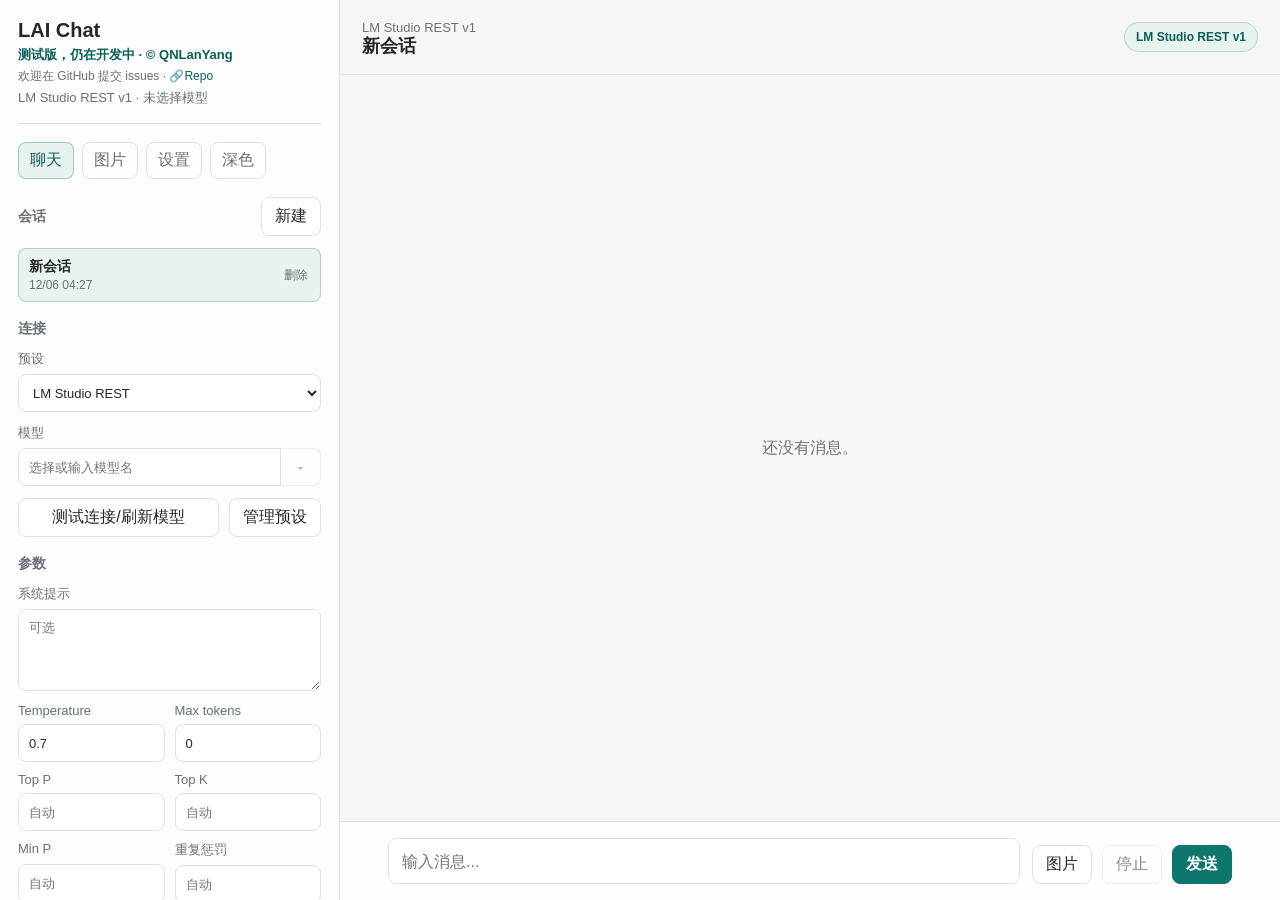
==== index.html @ 60969684 "Rename project and improve reasoning preview Add README and beta project messaging" ====
<!DOCTYPE html>
<html lang="zh-CN">

<head>
    <meta charset="UTF-8">
    <meta name="viewport" content="width=device-width, initial-scale=1.0">
    <meta http-equiv="X-UA-Compatible" content="IE=edge">
    <title>LAI Chat</title>
    <meta name="description" content="LAI Chat，本地优先的静态 AI 聊天客户端">
    <link rel="icon" href="data:,">
    <link rel="stylesheet" href="styles.css">
    <script src="vendor/purify.min.js" defer></script>
    <script src="vendor/marked.min.js" defer></script>
    <script src="markdown.js" defer></script>
    <script src="providers.js" defer></script>
    <script src="theme.js" defer></script>
    <script src="presets.js" defer></script>
    <script src="app.js" defer></script>
</head>

<body>
    <div class="app-shell">
        <aside class="sidebar" aria-label="会话和设置">
            <header class="brand">
                <div>
                    <h1>LAI Chat</h1>
                    <p class="beta-note">测试版，仍在开发中 · © QNLanYang</p>
                    <p class="issue-note">欢迎在 GitHub 提交 issues · <a href="https://github.com/QNLanYang/LAI_Chat" target="_blank" rel="noreferrer">🔗Repo</a></p>
                    <p id="statusText">未连接</p>
                </div>
            </header>

            <nav class="app-nav" aria-label="应用导航">
                <a class="is-active" href="index.html">聊天</a>
                <a href="images.html">图片</a>
                <a href="settings.html">设置</a>
            </nav>

            <section class="side-section">
                <div class="section-head">
                    <h2>会话</h2>
                    <button class="ghost-button" type="button" id="newChatButton">新建</button>
                </div>
                <div class="chat-list" id="chatList"></div>
            </section>

            <section class="side-section settings">
                <h2>连接</h2>
                <label>
                    <span>预设</span>
                    <select id="chatPresetSelect"></select>
                </label>
                <label hidden>
                    <span>服务</span>
                    <select id="providerSelect">
                        <option value="lmstudio">LM Studio REST v1</option>
                        <option value="ollama">Ollama</option>
                        <option value="openai">OpenAI-compatible</option>
                        <option value="anthropic">Anthropic-compatible</option>
                    </select>
                </label>
                <label id="openaiApiField" hidden>
                    <span>OpenAI API</span>
                    <select id="openaiApiSelect">
                        <option value="chat">Chat Completions</option>
                        <option value="responses">Responses</option>
                    </select>
                </label>
                <label hidden>
                    <span>地址</span>
                    <input id="endpointInput" type="text" inputmode="url" spellcheck="false" autocomplete="off">
                </label>
                <div class="request-preview" id="requestPreview" aria-live="polite" hidden></div>
                <label>
                    <span>模型</span>
                    <div class="model-picker" id="modelPicker">
                        <input id="modelInput" spellcheck="false" autocomplete="off" placeholder="选择或输入模型名">
                        <button class="model-menu-button" type="button" id="modelMenuButton" aria-label="展开模型列表" aria-expanded="false">▾</button>
                        <div class="model-menu" id="modelMenu" hidden></div>
                    </div>
                </label>
                <div class="row-actions">
                    <button class="ghost-button" type="button" id="loadModelsButton">测试连接/刷新模型</button>
                    <a class="ghost-button link-button" href="settings.html">管理预设</a>
                </div>
                <div class="connection-feedback" id="connectionFeedback" aria-live="polite"></div>
                <label hidden>
                    <span>API Key（保存在当前预设）</span>
                    <input id="apiKeyInput" type="password" spellcheck="false" autocomplete="new-password" placeholder="本地服务通常留空">
                </label>
            </section>

            <section class="side-section settings">
                <h2>参数</h2>
                <label>
                    <span>系统提示</span>
                    <textarea id="systemPromptInput" rows="4" placeholder="可选"></textarea>
                </label>
                <div class="settings-grid">
                    <label>
                        <span>Temperature</span>
                        <input id="temperatureInput" type="number" min="0" max="2" step="0.1">
                    </label>
                    <label>
                        <span>Max tokens</span>
                        <input id="maxTokensInput" type="number" min="0" step="1" placeholder="0 = 自动">
                    </label>
                    <label id="topPField">
                        <span>Top P</span>
                        <input id="topPInput" type="number" min="0" max="1" step="0.01" placeholder="自动">
                    </label>
                    <label id="topKField">
                        <span>Top K</span>
                        <input id="topKInput" type="number" min="0" step="1" placeholder="自动">
                    </label>
                    <label id="minPField">
                        <span>Min P</span>
                        <input id="minPInput" type="number" min="0" max="1" step="0.01" placeholder="自动">
                    </label>
                    <label id="repeatPenaltyField">
                        <span>重复惩罚</span>
                        <input id="repeatPenaltyInput" type="number" min="0" step="0.01" placeholder="自动">
                    </label>
                    <label id="presencePenaltyField">
                        <span>Presence penalty</span>
                        <input id="presencePenaltyInput" type="number" min="-2" max="2" step="0.1" placeholder="自动">
                    </label>
                    <label id="frequencyPenaltyField">
                        <span>Frequency penalty</span>
                        <input id="frequencyPenaltyInput" type="number" min="-2" max="2" step="0.1" placeholder="自动">
                    </label>
                </div>
                <label>
                    <span>思考模式</span>
                    <select id="reasoningSelect">
                        <option value="auto">自动</option>
                        <option value="off">关闭</option>
                        <optgroup label="开启">
                            <option value="on">开启</option>
                            <option value="minimal">极低</option>
                            <option value="low">低</option>
                            <option value="medium">中</option>
                            <option value="high">高</option>
                            <option value="xhigh">极高</option>
                        </optgroup>
                    </select>
                </label>
                <label class="check-row">
                    <input id="streamCheckbox" type="checkbox">
                    <span>流式输出</span>
                </label>
            </section>

            <footer class="sidebar-footer">
                <button class="ghost-button" type="button" id="exportButton">导出</button>
                <button class="ghost-button danger" type="button" id="clearButton">清空</button>
            </footer>
        </aside>

        <main class="chat-panel" aria-label="聊天">
            <header class="chat-header">
                <div>
                    <p class="eyebrow" id="providerLabel">LM Studio</p>
                    <h2 id="chatTitle">新会话</h2>
                </div>
                <div class="status-pill" id="connectionPill">Local first</div>
            </header>

            <section class="messages" id="messages" aria-live="polite"></section>

            <form class="composer" id="composer">
                <div class="attachment-strip" id="attachmentStrip" hidden></div>
                <textarea id="promptInput" rows="1" placeholder="输入消息..."></textarea>
                <div class="composer-actions">
                    <input id="imageInput" type="file" accept="image/*" multiple hidden>
                    <button class="ghost-button icon-button" type="button" id="attachButton" aria-label="添加图片" title="添加图片">图片</button>
                    <button class="ghost-button" type="button" id="stopButton" disabled>停止</button>
                    <button class="send-button" type="submit" id="sendButton">发送</button>
                </div>
            </form>
        </main>
    </div>
</body>

</html>
---- styles.css ----
:root {
    --bg: #f7f8f5;
    --panel: #ffffff;
    --panel-soft: #f1f5f1;
    --panel-active: #e8f3ef;
    --panel-ok: #edf7f3;
    --panel-warn: #fff7e8;
    --panel-danger: #fff5f2;
    --panel-error: #fff4f1;
    --panel-code: #f8faf8;
    --sidebar-bg: rgba(255, 255, 255, 0.78);
    --header-bg: rgba(247, 248, 245, 0.92);
    --composer-bg: rgba(255, 255, 255, 0.88);
    --page-header-bg: rgba(255, 255, 255, 0.82);
    --ink: #22272a;
    --muted: #687176;
    --line: #dce3df;
    --accent: #0f766e;
    --accent-strong: #0b5f59;
    --warn: #a15608;
    --danger: #b42318;
    --shadow: 0 18px 42px rgba(38, 49, 55, 0.12);
}

:root[data-theme="dark"] {
    --bg: #101312;
    --panel: #171d1b;
    --panel-soft: #202826;
    --panel-active: #14332f;
    --panel-ok: #14332f;
    --panel-warn: #2d2416;
    --panel-danger: #321b19;
    --panel-error: #351d1b;
    --panel-code: #111715;
    --sidebar-bg: rgba(23, 29, 27, 0.88);
    --header-bg: rgba(16, 19, 18, 0.92);
    --composer-bg: rgba(23, 29, 27, 0.9);
    --page-header-bg: rgba(23, 29, 27, 0.86);
    --ink: #e7ece9;
    --muted: #9ca9a5;
    --line: #2b3633;
    --accent: #2fb9a9;
    --accent-strong: #62d2c6;
    --warn: #e0a34e;
    --danger: #f16d5f;
    --shadow: 0 18px 42px rgba(0, 0, 0, 0.36);
}

* {
    box-sizing: border-box;
}

[hidden] {
    display: none !important;
}

html,
body {
    min-height: 100%;
}

::selection {
    background: rgba(47, 185, 169, 0.24);
}

body {
    margin: 0;
    background: var(--bg);
    color: var(--ink);
    font-family: -apple-system, BlinkMacSystemFont, "Segoe UI", "Microsoft YaHei", sans-serif;
    letter-spacing: 0;
}

button,
input,
select,
textarea {
    font: inherit;
}

button {
    cursor: pointer;
}

.app-shell {
    display: grid;
    grid-template-columns: minmax(280px, 340px) minmax(0, 1fr);
    min-height: 100dvh;
}

.sidebar {
    display: flex;
    flex-direction: column;
    gap: 18px;
    height: 100dvh;
    overflow: auto;
    border-right: 1px solid var(--line);
    background: var(--sidebar-bg);
    padding: 18px;
}

.brand {
    display: flex;
    align-items: center;
    padding-bottom: 16px;
    border-bottom: 1px solid var(--line);
}

.brand h1,
.chat-header h2,
.side-section h2 {
    margin: 0;
}

.brand h1 {
    font-size: 20px;
    line-height: 1.2;
}

.brand p,
.eyebrow {
    margin: 4px 0 0;
    color: var(--muted);
    font-size: 13px;
}

.brand .beta-note,
.page-header .beta-note {
    color: var(--accent-strong);
    font-weight: 650;
}

.brand .issue-note,
.page-header .issue-note {
    font-size: 12px;
}

.brand .issue-note a,
.page-header .issue-note a {
    color: var(--accent-strong);
    text-decoration: none;
}

.brand .issue-note a:hover,
.page-header .issue-note a:hover {
    text-decoration: underline;
}

.app-nav {
    display: flex;
    flex-wrap: wrap;
    gap: 8px;
}

.app-nav a {
    min-height: 34px;
    border: 1px solid var(--line);
    border-radius: 8px;
    color: var(--muted);
    padding: 7px 11px;
    text-decoration: none;
}

.app-nav a:hover,
.app-nav a.is-active {
    border-color: rgba(15, 118, 110, 0.34);
    background: var(--panel-active);
    color: var(--accent-strong);
}

.theme-toggle {
    min-height: 34px;
    border: 1px solid var(--line);
    border-radius: 8px;
    background: var(--panel);
    color: var(--muted);
    padding: 7px 11px;
}

.theme-toggle:hover {
    border-color: rgba(15, 118, 110, 0.34);
    color: var(--accent-strong);
}

.side-section {
    display: grid;
    gap: 12px;
}

.section-head,
.row-actions,
.sidebar-footer,
.composer-actions {
    display: flex;
    align-items: center;
    gap: 10px;
}

.section-head {
    justify-content: space-between;
}

.side-section h2 {
    font-size: 14px;
    color: var(--muted);
    font-weight: 700;
}

.chat-list {
    display: grid;
    gap: 8px;
}

.chat-row {
    display: grid;
    grid-template-columns: minmax(0, 1fr) auto;
    align-items: stretch;
    gap: 8px;
    border: 1px solid transparent;
    border-radius: 8px;
}

.chat-row.is-active {
    border-color: rgba(15, 118, 110, 0.28);
    background: var(--panel-active);
}

.chat-item {
    width: 100%;
    min-height: 44px;
    border: 0;
    border-radius: 8px;
    background: transparent;
    color: var(--ink);
    padding: 9px 10px;
    text-align: left;
}

.chat-item strong,
.chat-item span {
    display: block;
    overflow: hidden;
    text-overflow: ellipsis;
    white-space: nowrap;
}

.chat-item strong {
    font-size: 14px;
}

.chat-item span {
    margin-top: 2px;
    color: var(--muted);
    font-size: 12px;
}

.chat-delete {
    align-self: center;
    min-width: 48px;
    min-height: 34px;
    border: 1px solid transparent;
    border-radius: 8px;
    background: transparent;
    color: var(--muted);
    font-size: 12px;
}

.chat-delete:hover {
    border-color: rgba(180, 35, 24, 0.24);
    background: var(--panel-danger);
    color: var(--danger);
}

.chat-delete:disabled {
    cursor: not-allowed;
    opacity: 0.45;
}

.settings label {
    display: grid;
    gap: 6px;
    color: var(--muted);
    font-size: 13px;
}

.settings input,
.settings select,
.settings textarea,
.composer textarea {
    width: 100%;
    border: 1px solid var(--line);
    border-radius: 8px;
    background: var(--panel);
    color: var(--ink);
    outline: none;
}

.settings input,
.settings select {
    min-height: 38px;
    padding: 7px 10px;
}

.model-picker {
    position: relative;
    display: grid;
    grid-template-columns: minmax(0, 1fr) 40px;
}

.model-picker input {
    border-bottom-right-radius: 0;
    border-top-right-radius: 0;
}

.model-menu-button {
    min-height: 38px;
    border: 1px solid var(--line);
    border-left: 0;
    border-radius: 0 8px 8px 0;
    background: var(--panel);
    color: var(--muted);
}

.model-menu-button:hover {
    color: var(--accent-strong);
}

.model-menu-button:disabled {
    cursor: not-allowed;
    opacity: 0.5;
}

.model-menu {
    position: absolute;
    z-index: 10;
    top: calc(100% + 6px);
    right: 0;
    left: 0;
    display: grid;
    gap: 4px;
    max-height: 220px;
    overflow: auto;
    border: 1px solid var(--line);
    border-radius: 8px;
    background: var(--panel);
    box-shadow: var(--shadow);
    padding: 6px;
}

.model-menu[hidden] {
    display: none;
}

.model-option {
    width: 100%;
    min-height: 34px;
    border: 0;
    border-radius: 6px;
    background: transparent;
    color: var(--ink);
    overflow-wrap: anywhere;
    padding: 7px 9px;
    text-align: left;
}

.model-option:hover,
.model-option:focus {
    background: var(--panel-soft);
    outline: none;
}

.model-option.is-selected {
    background: var(--panel-active);
    color: var(--accent-strong);
    font-weight: 700;
}

.settings textarea {
    resize: vertical;
    min-height: 82px;
    padding: 9px 10px;
}

.settings input:focus,
.settings select:focus,
.settings textarea:focus,
.composer textarea:focus {
    border-color: rgba(15, 118, 110, 0.56);
    box-shadow: 0 0 0 3px rgba(15, 118, 110, 0.12);
}

.check-row {
    display: flex !important;
    grid-template-columns: none !important;
    align-items: center;
    gap: 9px !important;
}

.check-row input {
    width: 16px;
    min-height: 16px;
}

.request-preview,
.connection-feedback {
    border: 1px solid var(--line);
    border-radius: 8px;
    background: var(--panel-soft);
    color: var(--muted);
    font-size: 12px;
    line-height: 1.55;
    overflow-wrap: anywhere;
    padding: 8px 10px;
}

.request-preview {
    white-space: pre-line;
}

.connection-feedback:empty {
    display: none;
}

.connection-feedback.is-ok {
    border-color: rgba(15, 118, 110, 0.22);
    background: var(--panel-ok);
    color: var(--accent-strong);
}

.connection-feedback.is-warn {
    border-color: rgba(161, 86, 8, 0.24);
    background: var(--panel-warn);
    color: var(--warn);
}

.connection-feedback.is-error {
    border-color: rgba(180, 35, 24, 0.22);
    background: var(--panel-error);
    color: var(--danger);
}

.preview-line {
    display: block;
}

.settings-grid {
    display: grid;
    grid-template-columns: minmax(0, 1fr) minmax(0, 1fr);
    gap: 10px;
}

.row-actions,
.sidebar-footer {
    justify-content: stretch;
}

.row-actions button,
.sidebar-footer button {
    flex: 1;
}

.ghost-button,
.send-button {
    display: inline-flex;
    align-items: center;
    justify-content: center;
    min-height: 38px;
    border-radius: 8px;
    padding: 8px 13px;
    border: 1px solid var(--line);
    background: var(--panel);
    color: var(--ink);
    text-decoration: none;
}

.ghost-button:hover {
    border-color: rgba(15, 118, 110, 0.42);
    color: var(--accent-strong);
}

.ghost-button:disabled,
.send-button:disabled {
    cursor: not-allowed;
    opacity: 0.55;
}

.ghost-button.danger {
    color: var(--danger);
}

.send-button {
    border-color: var(--accent);
    background: var(--accent);
    color: #fff;
    font-weight: 700;
}

.send-button:hover {
    background: var(--accent-strong);
}

.chat-panel {
    display: grid;
    grid-template-rows: auto minmax(0, 1fr) auto;
    min-width: 0;
    height: 100dvh;
}

.image-shell {
    display: grid;
    grid-template-columns: minmax(280px, 340px) minmax(0, 1fr);
    min-height: 100dvh;
}

.image-panel {
    display: grid;
    grid-template-rows: auto minmax(0, 1fr);
    min-width: 0;
    height: 100dvh;
}

.chat-header {
    display: flex;
    align-items: center;
    justify-content: space-between;
    gap: 18px;
    min-height: 74px;
    border-bottom: 1px solid var(--line);
    padding: 16px 22px;
    background: var(--header-bg);
}

.chat-header h2 {
    font-size: 18px;
    line-height: 1.25;
}

.status-pill {
    flex: 0 0 auto;
    border: 1px solid rgba(15, 118, 110, 0.24);
    border-radius: 999px;
    background: var(--panel-active);
    color: var(--accent-strong);
    padding: 7px 11px;
    font-size: 12px;
    font-weight: 700;
}

.status-pill.is-warn {
    border-color: rgba(161, 86, 8, 0.28);
    background: var(--panel-warn);
    color: var(--warn);
}

.status-pill.is-error {
    border-color: rgba(180, 35, 24, 0.25);
    background: var(--panel-error);
    color: var(--danger);
}

.messages {
    overflow: auto;
    padding: 24px clamp(16px, 4vw, 48px);
}

.empty-state {
    display: grid;
    place-items: center;
    min-height: 100%;
    color: var(--muted);
    text-align: center;
}

.empty-state p {
    max-width: 360px;
    margin: 0;
    line-height: 1.7;
}

.message {
    display: grid;
    grid-template-columns: minmax(62px, 84px) minmax(0, 780px);
    gap: 14px;
    margin: 0 0 18px;
}

.message-role {
    color: var(--muted);
    font-size: 12px;
    font-weight: 700;
    padding-top: 12px;
    text-align: right;
}

.message-body {
    border: 1px solid var(--line);
    border-radius: 8px;
    background: var(--panel);
    box-shadow: 0 8px 20px rgba(38, 49, 55, 0.05);
    padding: 13px 15px;
    white-space: pre-wrap;
    overflow-wrap: anywhere;
    line-height: 1.65;
}

.markdown-body {
    white-space: normal;
}

.markdown-body > :first-child,
.reasoning-block .markdown-body > :first-child {
    margin-top: 0;
}

.markdown-body > :last-child,
.reasoning-block .markdown-body > :last-child {
    margin-bottom: 0;
}

.markdown-body p,
.markdown-body ul,
.markdown-body ol,
.markdown-body pre,
.markdown-body blockquote {
    margin: 0 0 12px;
}

.markdown-body ul,
.markdown-body ol {
    padding-left: 22px;
}

.markdown-body code {
    border-radius: 5px;
    background: var(--panel-soft);
    padding: 1px 5px;
    font-family: "Cascadia Code", Consolas, monospace;
    font-size: 0.92em;
}

.markdown-body pre {
    overflow: auto;
    border: 1px solid var(--line);
    border-radius: 8px;
    background: var(--panel-code);
    padding: 11px 12px;
}

.markdown-body pre code {
    display: block;
    background: transparent;
    padding: 0;
}

.markdown-body table {
    width: 100%;
    margin: 0 0 12px;
    border-collapse: collapse;
    font-size: 0.96em;
}

.markdown-body th,
.markdown-body td {
    border: 1px solid var(--line);
    padding: 7px 9px;
    text-align: left;
    vertical-align: top;
}

.markdown-body th {
    background: var(--panel-soft);
    color: var(--ink);
    font-weight: 700;
}

.markdown-body blockquote {
    border-left: 3px solid rgba(15, 118, 110, 0.34);
    color: var(--muted);
    padding-left: 12px;
}

.reasoning-block {
    margin: 0 0 12px;
    border: 1px solid rgba(161, 86, 8, 0.18);
    border-radius: 8px;
    background: var(--panel-warn);
    color: var(--ink);
    padding: 8px 10px;
}

.reasoning-block summary {
    cursor: pointer;
    color: var(--warn);
    font-weight: 700;
}

.reasoning-block .markdown-body {
    margin-top: 8px;
    color: var(--muted);
}

.reasoning-block.is-live-preview:not(.is-user-open) .markdown-body {
    max-height: 4.8em;
    overflow-y: auto;
    overscroll-behavior: contain;
}

.reasoning-block.is-live-preview:not(.is-user-open) summary::after {
    content: " · 实时预览";
    color: var(--muted);
    font-weight: 500;
}

.message.user .message-body {
    border-color: rgba(15, 118, 110, 0.24);
    background: var(--panel-active);
}

.message.error .message-body {
    border-color: rgba(180, 35, 24, 0.24);
    background: var(--panel-danger);
    color: var(--danger);
}

.composer {
    display: grid;
    grid-template-columns: minmax(0, 1fr) auto;
    gap: 12px;
    align-items: end;
    border-top: 1px solid var(--line);
    background: var(--composer-bg);
    padding: 16px clamp(16px, 4vw, 48px);
}

.attachment-strip {
    grid-column: 1 / -1;
    display: flex;
    flex-wrap: wrap;
    gap: 8px;
}

.attachment-strip[hidden] {
    display: none;
}

.attachment-chip {
    display: inline-grid;
    grid-template-columns: 44px minmax(0, 1fr) auto;
    align-items: center;
    gap: 8px;
    max-width: min(100%, 320px);
    border: 1px solid var(--line);
    border-radius: 8px;
    background: var(--panel);
    padding: 6px;
}

.attachment-chip img {
    width: 44px;
    height: 44px;
    border-radius: 6px;
    object-fit: cover;
}

.attachment-chip span {
    overflow: hidden;
    color: var(--muted);
    font-size: 12px;
    text-overflow: ellipsis;
    white-space: nowrap;
}

.remove-attachment {
    min-width: 30px;
    min-height: 30px;
    padding: 4px 8px;
}

.composer textarea {
    resize: none;
    min-height: 44px;
    max-height: 180px;
    padding: 11px 13px;
    line-height: 1.5;
}

.message-images {
    display: flex;
    flex-wrap: wrap;
    gap: 8px;
    margin-top: 10px;
}

.message-images img {
    width: min(180px, 100%);
    max-height: 180px;
    border: 1px solid var(--line);
    border-radius: 8px;
    object-fit: cover;
}

.message-actions {
    display: flex;
    flex-wrap: wrap;
    gap: 6px;
    margin-top: 10px;
}

.message-action {
    min-height: 28px;
    border: 1px solid var(--line);
    border-radius: 7px;
    background: var(--panel-soft);
    color: var(--muted);
    font-size: 12px;
    padding: 4px 8px;
}

.message-action:hover {
    border-color: rgba(15, 118, 110, 0.32);
    color: var(--accent-strong);
}

.message-action.danger:hover {
    border-color: rgba(180, 35, 24, 0.38);
    color: var(--danger);
}

.message-action:disabled {
    cursor: not-allowed;
    opacity: 0.5;
}

.message-editor {
    display: grid;
    gap: 10px;
}

.message-editor textarea {
    width: 100%;
    min-height: 100px;
    resize: vertical;
    border: 1px solid var(--line);
    border-radius: 8px;
    background: var(--panel);
    color: var(--ink);
    line-height: 1.6;
    outline: none;
    padding: 10px 11px;
}

.settings-shell {
    min-height: 100dvh;
}

.page-header {
    display: flex;
    align-items: center;
    justify-content: space-between;
    gap: 18px;
    border-bottom: 1px solid var(--line);
    background: var(--page-header-bg);
    padding: 18px clamp(18px, 4vw, 44px);
}

.page-header h1 {
    margin: 0;
    font-size: 22px;
    line-height: 1.2;
}

.settings-page {
    display: grid;
    grid-template-columns: minmax(240px, 340px) minmax(0, 560px);
    gap: 18px;
    padding: 22px clamp(18px, 4vw, 44px);
}

.preset-panel {
    display: grid;
    align-content: start;
    gap: 12px;
    min-width: 0;
}

.segmented-control {
    display: inline-flex;
    overflow: hidden;
    border: 1px solid var(--line);
    border-radius: 8px;
}

.segmented-control button {
    min-height: 34px;
    border: 0;
    background: var(--panel);
    color: var(--muted);
    padding: 7px 11px;
}

.segmented-control button.is-active {
    background: var(--panel-active);
    color: var(--accent-strong);
    font-weight: 700;
}

.preset-list {
    display: grid;
    gap: 8px;
}

.preset-item {
    min-height: 40px;
    border: 1px solid var(--line);
    border-radius: 8px;
    background: var(--panel);
    color: var(--ink);
    overflow-wrap: anywhere;
    padding: 9px 10px;
    text-align: left;
}

.preset-item.is-active {
    border-color: rgba(15, 118, 110, 0.34);
    background: var(--panel-active);
    color: var(--accent-strong);
    font-weight: 700;
}

.image-workbench {
    display: grid;
    grid-template-columns: minmax(280px, 420px) minmax(0, 1fr);
    gap: 18px;
    overflow: auto;
    padding: 20px clamp(16px, 4vw, 44px);
}

.image-composer {
    display: grid;
    align-content: start;
    gap: 12px;
    min-width: 0;
}

.image-composer label {
    display: grid;
    gap: 6px;
    color: var(--muted);
    font-size: 13px;
}

.image-composer textarea {
    width: 100%;
    min-height: 150px;
    resize: vertical;
    border: 1px solid var(--line);
    border-radius: 8px;
    background: var(--panel);
    color: var(--ink);
    line-height: 1.55;
    outline: none;
    padding: 11px 13px;
}

.image-results {
    display: grid;
    align-content: start;
    gap: 16px;
    min-width: 0;
}

.image-job {
    display: grid;
    gap: 10px;
    border: 1px solid var(--line);
    border-radius: 8px;
    background: var(--panel);
    padding: 12px;
}

.image-job p {
    margin: 0;
    color: var(--ink);
    line-height: 1.6;
    overflow-wrap: anywhere;
}

.image-job-meta {
    color: var(--muted);
    font-size: 12px;
}

.image-grid {
    display: grid;
    grid-template-columns: repeat(auto-fill, minmax(180px, 1fr));
    gap: 10px;
}

.image-grid a {
    display: block;
    min-width: 0;
}

.image-grid img {
    display: block;
    width: 100%;
    aspect-ratio: 1;
    border: 1px solid var(--line);
    border-radius: 8px;
    object-fit: cover;
}

@media (max-width: 860px) {
    .app-shell {
        grid-template-columns: 1fr;
    }

    .image-shell,
    .settings-page,
    .image-workbench {
        grid-template-columns: 1fr;
    }

    .sidebar {
        height: auto;
        max-height: none;
        border-right: 0;
        border-bottom: 1px solid var(--line);
    }

    .chat-panel {
        height: auto;
        min-height: 70dvh;
    }

    .image-panel {
        height: auto;
        min-height: 70dvh;
    }

    .message {
        grid-template-columns: 1fr;
        gap: 6px;
    }

    .message-role {
        padding-top: 0;
        text-align: left;
    }

    .composer {
        grid-template-columns: 1fr;
    }

    .composer-actions {
        justify-content: flex-end;
    }
}

@media (max-width: 520px) {
    .sidebar,
    .chat-header,
    .messages,
    .composer {
        padding-left: 14px;
        padding-right: 14px;
    }

    .chat-header {
        align-items: flex-start;
        flex-direction: column;
    }

    .page-header {
        align-items: flex-start;
        flex-direction: column;
    }

    .settings-grid {
        grid-template-columns: 1fr;
    }

    .composer-actions {
        display: grid;
        grid-template-columns: 1fr 1fr;
    }
}
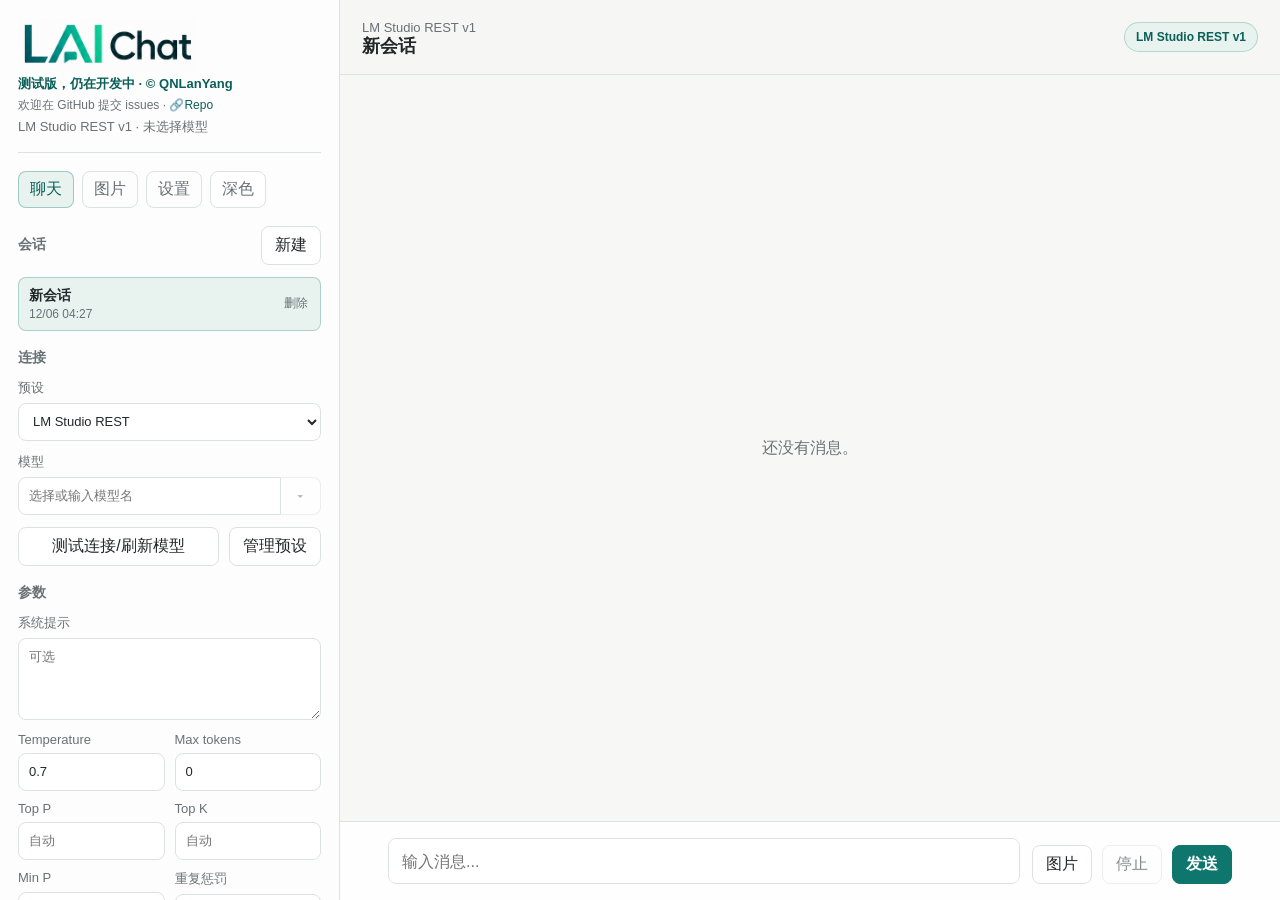
==== commit d0f382cc: "Prepare LAI Chat alpha release notes - align README with the current chat, provider, image, branding" ====
--- a/index.html
+++ b/index.html
@@ -7,7 +7,9 @@
     <meta http-equiv="X-UA-Compatible" content="IE=edge">
     <title>LAI Chat</title>
     <meta name="description" content="LAI Chat，本地优先的静态 AI 聊天客户端">
-    <link rel="icon" href="data:,">
+    <link rel="icon" href="assets/favicon.ico" sizes="any">
+    <link rel="icon" type="image/png" href="assets/favicon-32.png" sizes="32x32">
+    <link rel="apple-touch-icon" href="assets/apple-touch-icon.png">
     <link rel="stylesheet" href="styles.css">
     <script src="vendor/purify.min.js" defer></script>
     <script src="vendor/marked.min.js" defer></script>
@@ -23,11 +25,16 @@
         <aside class="sidebar" aria-label="会话和设置">
             <header class="brand">
                 <div>
-                    <h1>LAI Chat</h1>
+                    <h1 class="brand-title">
+                        <img class="brand-logo is-light" src="assets/lai-chat-wordmark-light.png" alt="LAI Chat">
+                        <img class="brand-logo is-dark" src="assets/lai-chat-wordmark-dark.png" alt="">
+                        <span>LAI Chat</span>
+                    </h1>
                     <p class="beta-note">测试版，仍在开发中 · © QNLanYang</p>
                     <p class="issue-note">欢迎在 GitHub 提交 issues · <a href="https://github.com/QNLanYang/LAI_Chat" target="_blank" rel="noreferrer">🔗Repo</a></p>
                     <p id="statusText">未连接</p>
                 </div>
+                <button class="ghost-button sidebar-close" type="button" id="sidebarCloseButton" aria-label="关闭菜单">关闭</button>
             </header>
 
             <nav class="app-nav" aria-label="应用导航">
@@ -56,6 +63,7 @@
                         <option value="lmstudio">LM Studio REST v1</option>
                         <option value="ollama">Ollama</option>
                         <option value="openai">OpenAI-compatible</option>
+                        <option value="gemini">Gemini OpenAI-compatible</option>
                         <option value="anthropic">Anthropic-compatible</option>
                     </select>
                 </label>
@@ -149,6 +157,10 @@
                     <input id="streamCheckbox" type="checkbox">
                     <span>流式输出</span>
                 </label>
+                <label class="check-row" id="responseImageGenerationField" hidden>
+                    <input id="responseImageGenerationCheckbox" type="checkbox">
+                    <span>允许 Responses 调用图片生成</span>
+                </label>
             </section>
 
             <footer class="sidebar-footer">
@@ -156,6 +168,7 @@
                 <button class="ghost-button danger" type="button" id="clearButton">清空</button>
             </footer>
         </aside>
+        <button class="sidebar-scrim" type="button" id="sidebarScrim" aria-label="关闭菜单" hidden></button>
 
         <main class="chat-panel" aria-label="聊天">
             <header class="chat-header">
@@ -163,7 +176,10 @@
                     <p class="eyebrow" id="providerLabel">LM Studio</p>
                     <h2 id="chatTitle">新会话</h2>
                 </div>
-                <div class="status-pill" id="connectionPill">Local first</div>
+                <div class="chat-header-actions">
+                    <button class="ghost-button mobile-menu-button" type="button" id="sidebarOpenButton" aria-label="打开菜单">菜单</button>
+                    <div class="status-pill" id="connectionPill">Local first</div>
+                </div>
             </header>
 
             <section class="messages" id="messages" aria-live="polite"></section>
--- a/styles.css
+++ b/styles.css
@@ -19,6 +19,9 @@
     --accent-strong: #0b5f59;
     --warn: #a15608;
     --danger: #b42318;
+    --scrollbar-track: rgba(220, 227, 223, 0.34);
+    --scrollbar-thumb: rgba(104, 113, 118, 0.34);
+    --scrollbar-thumb-hover: rgba(15, 118, 110, 0.56);
     --shadow: 0 18px 42px rgba(38, 49, 55, 0.12);
 }
 
@@ -43,6 +46,9 @@
     --accent-strong: #62d2c6;
     --warn: #e0a34e;
     --danger: #f16d5f;
+    --scrollbar-track: rgba(43, 54, 51, 0.38);
+    --scrollbar-thumb: rgba(156, 169, 165, 0.34);
+    --scrollbar-thumb-hover: rgba(98, 210, 198, 0.58);
     --shadow: 0 18px 42px rgba(0, 0, 0, 0.36);
 }
 
@@ -57,6 +63,39 @@
 html,
 body {
     min-height: 100%;
+    scrollbar-color: var(--scrollbar-thumb) var(--scrollbar-track);
+    scrollbar-width: thin;
+}
+
+* {
+    scrollbar-color: var(--scrollbar-thumb) transparent;
+    scrollbar-width: thin;
+}
+
+::-webkit-scrollbar {
+    width: 11px;
+    height: 11px;
+}
+
+::-webkit-scrollbar-track {
+    background: var(--scrollbar-track);
+}
+
+::-webkit-scrollbar-thumb {
+    min-height: 42px;
+    border: 3px solid transparent;
+    border-radius: 999px;
+    background: var(--scrollbar-thumb);
+    background-clip: padding-box;
+}
+
+::-webkit-scrollbar-thumb:hover {
+    background: var(--scrollbar-thumb-hover);
+    background-clip: padding-box;
+}
+
+::-webkit-scrollbar-corner {
+    background: transparent;
 }
 
 ::selection {
@@ -69,6 +108,10 @@
     color: var(--ink);
     font-family: -apple-system, BlinkMacSystemFont, "Segoe UI", "Microsoft YaHei", sans-serif;
     letter-spacing: 0;
+}
+
+body.is-sidebar-open {
+    overflow: hidden;
 }
 
 button,
@@ -102,6 +145,8 @@
 .brand {
     display: flex;
     align-items: center;
+    justify-content: space-between;
+    gap: 12px;
     padding-bottom: 16px;
     border-bottom: 1px solid var(--line);
 }
@@ -115,6 +160,36 @@
 .brand h1 {
     font-size: 20px;
     line-height: 1.2;
+}
+
+.brand-title img {
+    display: block;
+}
+
+.brand-title img {
+    width: min(180px, 100%);
+    height: auto;
+}
+
+.brand-logo.is-dark {
+    display: none;
+}
+
+:root[data-theme="dark"] .brand-logo.is-light {
+    display: none;
+}
+
+:root[data-theme="dark"] .brand-logo.is-dark {
+    display: block;
+}
+
+.brand-title span {
+    position: absolute;
+    width: 1px;
+    height: 1px;
+    overflow: hidden;
+    clip: rect(0 0 0 0);
+    white-space: nowrap;
 }
 
 .brand p,
@@ -499,6 +574,12 @@
     background: var(--accent-strong);
 }
 
+.sidebar-close,
+.mobile-menu-button,
+.sidebar-scrim {
+    display: none;
+}
+
 .chat-panel {
     display: grid;
     grid-template-rows: auto minmax(0, 1fr) auto;
@@ -530,6 +611,12 @@
     background: var(--header-bg);
 }
 
+.chat-header-actions {
+    display: flex;
+    align-items: center;
+    gap: 10px;
+}
+
 .chat-header h2 {
     font-size: 18px;
     line-height: 1.25;
@@ -699,10 +786,23 @@
     color: var(--muted);
 }
 
+.reasoning-preview {
+    display: none;
+    max-height: 4.8em;
+    overflow: hidden;
+    margin: 8px 0 0;
+    white-space: pre-wrap;
+    color: var(--muted);
+    font: inherit;
+    line-height: 1.55;
+}
+
+.reasoning-block.is-live-preview:not(.is-user-open) .reasoning-preview {
+    display: block;
+}
+
 .reasoning-block.is-live-preview:not(.is-user-open) .markdown-body {
-    max-height: 4.8em;
-    overflow-y: auto;
-    overscroll-behavior: contain;
+    display: none;
 }
 
 .reasoning-block.is-live-preview:not(.is-user-open) summary::after {
@@ -797,6 +897,11 @@
     border: 1px solid var(--line);
     border-radius: 8px;
     object-fit: cover;
+}
+
+.message-images img.is-partial {
+    opacity: 0.82;
+    border-style: dashed;
 }
 
 .message-actions {
@@ -962,6 +1067,16 @@
     padding: 11px 13px;
 }
 
+.size-preview {
+    border: 1px solid var(--line);
+    border-radius: 8px;
+    background: var(--panel-soft);
+    color: var(--muted);
+    font-size: 12px;
+    line-height: 1.55;
+    padding: 8px 10px;
+}
+
 .image-results {
     display: grid;
     align-content: start;
@@ -1022,15 +1137,45 @@
     }
 
     .sidebar {
-        height: auto;
+        position: fixed;
+        z-index: 40;
+        inset: 0 auto 0 0;
+        width: min(88vw, 360px);
+        height: 100dvh;
         max-height: none;
-        border-right: 0;
-        border-bottom: 1px solid var(--line);
+        border-right: 1px solid var(--line);
+        border-bottom: 0;
+        background: var(--panel);
+        box-shadow: var(--shadow);
+        transform: translateX(-104%);
+        transition: transform 180ms ease;
+    }
+
+    body.is-sidebar-open .sidebar {
+        transform: translateX(0);
+    }
+
+    .sidebar-close,
+    .mobile-menu-button {
+        display: inline-flex;
+        align-items: center;
+        justify-content: center;
+        flex: 0 0 auto;
+    }
+
+    .sidebar-scrim {
+        position: fixed;
+        z-index: 35;
+        inset: 0 0 0 min(88vw, 360px);
+        display: block;
+        border: 0;
+        background: rgba(15, 19, 18, 0.36);
+        padding: 0;
     }
 
     .chat-panel {
-        height: auto;
-        min-height: 70dvh;
+        height: 100dvh;
+        min-height: 0;
     }
 
     .image-panel {
@@ -1058,7 +1203,11 @@
 }
 
 @media (max-width: 520px) {
-    .sidebar,
+    .sidebar {
+        padding-left: 14px;
+        padding-right: 14px;
+    }
+
     .chat-header,
     .messages,
     .composer {
@@ -1067,8 +1216,24 @@
     }
 
     .chat-header {
-        align-items: flex-start;
-        flex-direction: column;
+        align-items: center;
+        flex-direction: row;
+        gap: 10px;
+    }
+
+    .chat-header > div:first-child {
+        min-width: 0;
+    }
+
+    .chat-header h2,
+    .eyebrow {
+        overflow: hidden;
+        text-overflow: ellipsis;
+        white-space: nowrap;
+    }
+
+    .chat-header-actions {
+        flex: 0 0 auto;
     }
 
     .page-header {
@@ -1084,4 +1249,8 @@
         display: grid;
         grid-template-columns: 1fr 1fr;
     }
-}
+
+    .composer-actions .send-button {
+        grid-column: 1 / -1;
+    }
+}
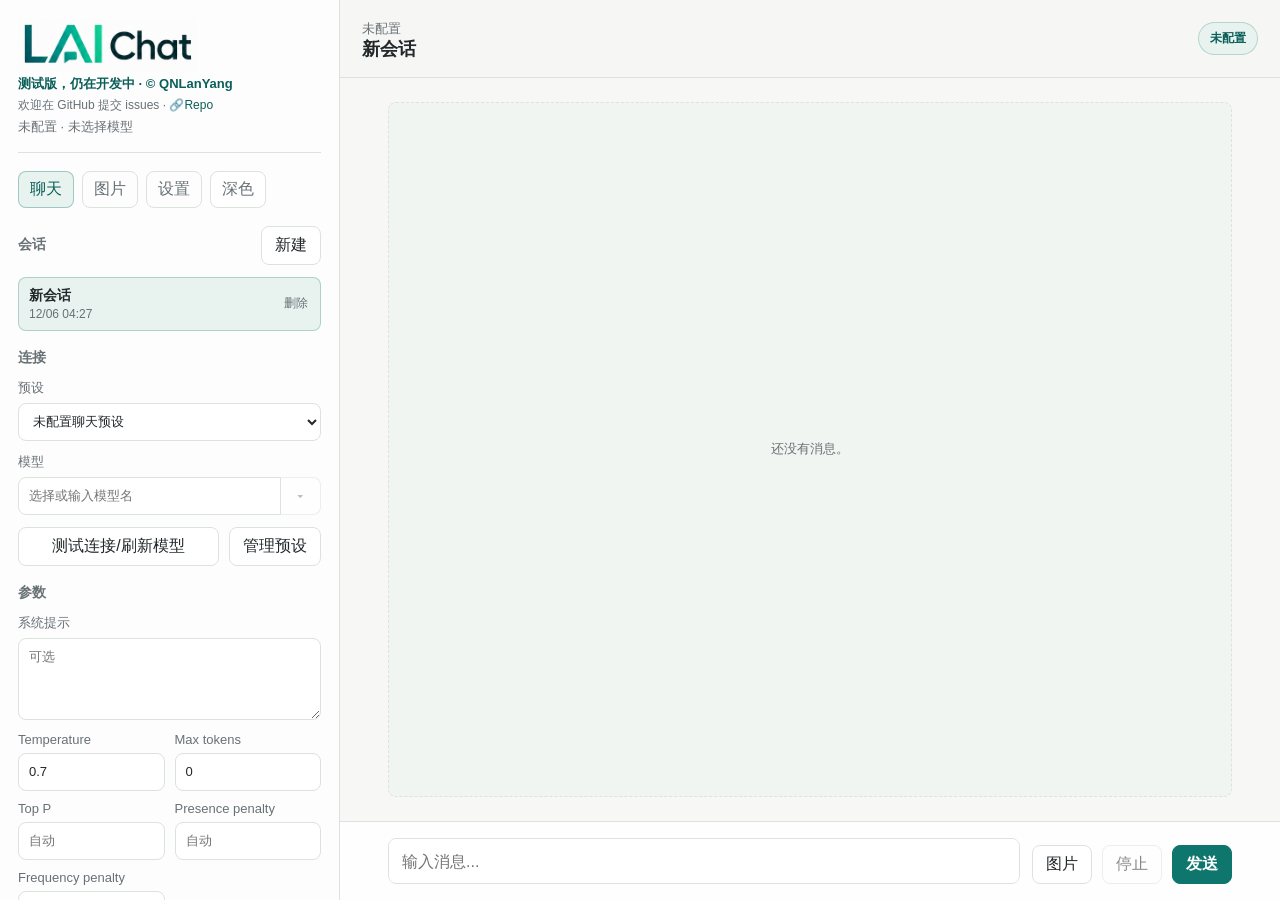
==== commit 07574374: "Improve image gen features And add some error messages Add issue template" ====
--- a/index.html
+++ b/index.html
@@ -16,6 +16,7 @@
     <script src="markdown.js" defer></script>
     <script src="providers.js" defer></script>
     <script src="theme.js" defer></script>
+    <script src="secrets.js" defer></script>
     <script src="presets.js" defer></script>
     <script src="app.js" defer></script>
 </head>
--- a/styles.css
+++ b/styles.css
@@ -358,6 +358,16 @@
     font-size: 13px;
 }
 
+.field-error {
+    color: var(--danger);
+    font-size: 12px;
+    line-height: 1.45;
+}
+
+.field-error:empty {
+    display: none;
+}
+
 .settings input,
 .settings select,
 .settings textarea,
@@ -471,6 +481,10 @@
     gap: 9px !important;
 }
 
+.check-row[hidden] {
+    display: none !important;
+}
+
 .check-row input {
     width: 16px;
     min-height: 16px;
@@ -1014,6 +1028,16 @@
     gap: 8px;
 }
 
+.empty-state {
+    border: 1px dashed var(--line);
+    border-radius: 8px;
+    background: var(--panel-soft);
+    color: var(--muted);
+    font-size: 13px;
+    line-height: 1.55;
+    padding: 12px;
+}
+
 .preset-item {
     min-height: 40px;
     border: 1px solid var(--line);
@@ -1032,6 +1056,35 @@
     font-weight: 700;
 }
 
+.settings-save-actions {
+    justify-content: flex-end;
+}
+
+.send-button.is-loading {
+    position: relative;
+    color: transparent;
+}
+
+.send-button.is-loading::after {
+    content: "";
+    position: absolute;
+    left: 50%;
+    top: 50%;
+    width: 16px;
+    height: 16px;
+    margin: -8px 0 0 -8px;
+    border: 2px solid rgba(255, 255, 255, 0.48);
+    border-top-color: #ffffff;
+    border-radius: 50%;
+    animation: spin 0.7s linear infinite;
+}
+
+@keyframes spin {
+    to {
+        transform: rotate(360deg);
+    }
+}
+
 .image-workbench {
     display: grid;
     grid-template-columns: minmax(280px, 420px) minmax(0, 1fr);
@@ -1111,18 +1164,53 @@
     gap: 10px;
 }
 
-.image-grid a {
+.image-frame {
+    position: relative;
+    display: grid;
+    gap: 8px;
+    min-width: 0;
+}
+
+.image-frame a {
     display: block;
     min-width: 0;
 }
 
-.image-grid img {
+.image-frame img,
+.image-placeholder {
     display: block;
     width: 100%;
     aspect-ratio: 1;
     border: 1px solid var(--line);
     border-radius: 8px;
+}
+
+.image-frame img {
     object-fit: cover;
+}
+
+.image-placeholder {
+    display: grid;
+    place-items: center;
+    background: var(--panel-soft);
+    color: var(--muted);
+    font-size: 12px;
+    text-align: center;
+}
+
+.image-frame.is-missing img {
+    background: var(--panel-soft);
+}
+
+.image-download-button {
+    width: 100%;
+    justify-content: center;
+}
+
+.image-missing-label {
+    color: var(--muted);
+    font-size: 12px;
+    text-align: center;
 }
 
 @media (max-width: 860px) {
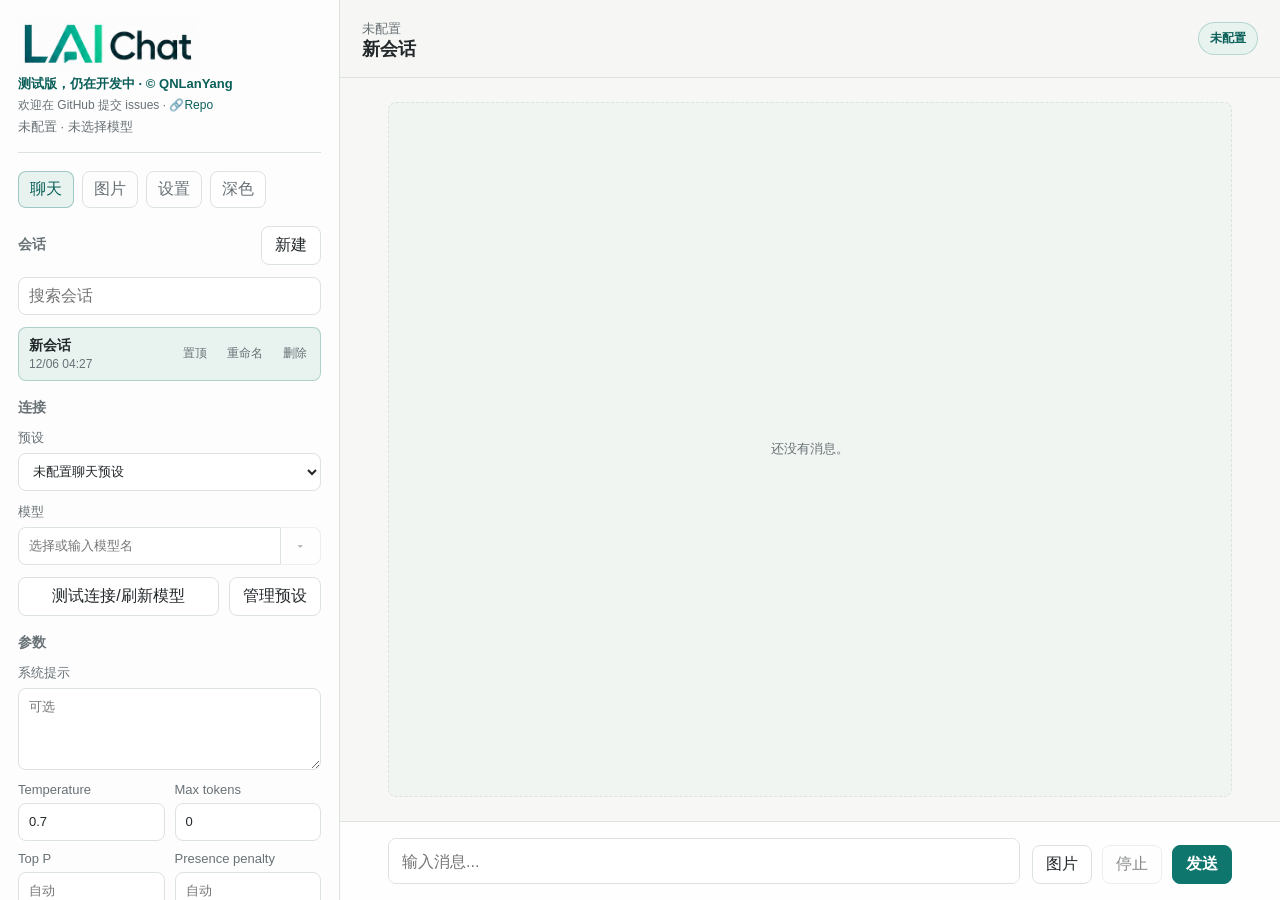
==== commit 20da4231: "lunch v0.1.1-alpha add history management, rename, search and pin-to-top add a button to clean all d" ====
--- a/index.html
+++ b/index.html
@@ -18,6 +18,8 @@
     <script src="theme.js" defer></script>
     <script src="secrets.js" defer></script>
     <script src="presets.js" defer></script>
+    <script src="media-store.js" defer></script>
+    <script src="ui-utils.js" defer></script>
     <script src="app.js" defer></script>
 </head>
 
@@ -49,6 +51,7 @@
                     <h2>会话</h2>
                     <button class="ghost-button" type="button" id="newChatButton">新建</button>
                 </div>
+                <input class="chat-search" id="chatSearchInput" type="search" placeholder="搜索会话" autocomplete="off">
                 <div class="chat-list" id="chatList"></div>
             </section>
 
@@ -91,6 +94,14 @@
                 <div class="row-actions">
                     <button class="ghost-button" type="button" id="loadModelsButton">测试连接/刷新模型</button>
                     <a class="ghost-button link-button" href="settings.html">管理预设</a>
+                </div>
+                <div class="model-capability-panel" id="modelCapabilityPanel" hidden>
+                    <div class="model-capability-head">
+                        <span>模型能力</span>
+                        <button class="ghost-button" type="button" id="testModelCapabilitiesButton">测试能力</button>
+                    </div>
+                    <div class="model-capability-list" id="modelCapabilityList"></div>
+                    <div class="model-capability-note" id="modelCapabilityNote"></div>
                 </div>
                 <div class="connection-feedback" id="connectionFeedback" aria-live="polite"></div>
                 <label hidden>
@@ -162,11 +173,15 @@
                     <input id="responseImageGenerationCheckbox" type="checkbox">
                     <span>允许 Responses 调用图片生成</span>
                 </label>
+                <div class="context-meter" id="contextMeter" aria-live="polite"></div>
             </section>
 
             <footer class="sidebar-footer">
+                <button class="ghost-button" type="button" id="importButton">导入</button>
                 <button class="ghost-button" type="button" id="exportButton">导出</button>
+                <button class="ghost-button" type="button" id="undoDeleteButton" disabled>撤销删除</button>
                 <button class="ghost-button danger" type="button" id="clearButton">清空</button>
+                <input id="chatImportInput" type="file" accept="application/json,.json" hidden>
             </footer>
         </aside>
         <button class="sidebar-scrim" type="button" id="sidebarScrim" aria-label="关闭菜单" hidden></button>
--- a/styles.css
+++ b/styles.css
@@ -286,6 +286,26 @@
     gap: 8px;
 }
 
+.chat-search {
+    width: 100%;
+    min-height: 38px;
+    border: 1px solid var(--line);
+    border-radius: 8px;
+    background: var(--panel);
+    color: var(--ink);
+    outline: none;
+    padding: 8px 10px;
+}
+
+.chat-search:focus {
+    border-color: rgba(15, 118, 110, 0.56);
+    box-shadow: 0 0 0 3px rgba(15, 118, 110, 0.12);
+}
+
+.chat-list .empty-state {
+    min-height: 0;
+}
+
 .chat-row {
     display: grid;
     grid-template-columns: minmax(0, 1fr) auto;
@@ -329,9 +349,16 @@
     font-size: 12px;
 }
 
+.chat-row-actions {
+    display: flex;
+    align-items: center;
+    gap: 4px;
+    padding-right: 4px;
+}
+
 .chat-delete {
     align-self: center;
-    min-width: 48px;
+    min-width: 42px;
     min-height: 34px;
     border: 1px solid transparent;
     border-radius: 8px;
@@ -532,6 +559,114 @@
     display: block;
 }
 
+.context-meter {
+    border: 1px solid var(--line);
+    border-radius: 8px;
+    background: var(--panel-soft);
+    color: var(--muted);
+    font-size: 12px;
+    line-height: 1.55;
+    padding: 8px 10px;
+}
+
+.context-meter.is-warn {
+    border-color: rgba(161, 86, 8, 0.24);
+    background: var(--panel-warn);
+    color: var(--warn);
+}
+
+.model-capability-panel {
+    display: grid;
+    gap: 8px;
+    border: 1px solid var(--line);
+    border-radius: 8px;
+    background: var(--panel-soft);
+    padding: 10px;
+}
+
+.model-capability-panel[hidden] {
+    display: none;
+}
+
+.model-capability-head {
+    display: flex;
+    align-items: center;
+    justify-content: space-between;
+    gap: 8px;
+    color: var(--muted);
+    font-size: 12px;
+    font-weight: 700;
+}
+
+.model-capability-head .ghost-button {
+    min-height: 28px;
+    padding: 4px 9px;
+    font-size: 12px;
+}
+
+.model-capability-list {
+    display: grid;
+    grid-template-columns: repeat(3, minmax(0, 1fr));
+    gap: 6px;
+}
+
+.model-capability-chip {
+    display: grid;
+    gap: 2px;
+    min-width: 0;
+    border: 1px solid var(--line);
+    border-radius: 8px;
+    background: var(--panel);
+    padding: 7px 8px;
+}
+
+.model-capability-chip span {
+    color: var(--muted);
+    font-size: 11px;
+}
+
+.model-capability-chip strong {
+    color: var(--ink);
+    font-size: 12px;
+}
+
+.model-capability-chip.is-supported {
+    border-color: rgba(15, 118, 110, 0.24);
+    background: var(--panel-ok);
+}
+
+.model-capability-chip.is-supported strong {
+    color: var(--accent-strong);
+}
+
+.model-capability-chip.is-probable,
+.model-capability-chip.is-testing {
+    border-color: rgba(161, 86, 8, 0.24);
+    background: var(--panel-warn);
+}
+
+.model-capability-chip.is-probable strong,
+.model-capability-chip.is-testing strong {
+    color: var(--warn);
+}
+
+.model-capability-chip.is-unsupported,
+.model-capability-chip.is-error {
+    border-color: rgba(180, 35, 24, 0.22);
+    background: var(--panel-danger);
+}
+
+.model-capability-chip.is-unsupported strong,
+.model-capability-chip.is-error strong {
+    color: var(--danger);
+}
+
+.model-capability-note {
+    color: var(--muted);
+    font-size: 12px;
+    line-height: 1.45;
+}
+
 .settings-grid {
     display: grid;
     grid-template-columns: minmax(0, 1fr) minmax(0, 1fr);
@@ -740,17 +875,28 @@
 }
 
 .markdown-body pre {
+    position: relative;
     overflow: auto;
     border: 1px solid var(--line);
     border-radius: 8px;
     background: var(--panel-code);
-    padding: 11px 12px;
+    padding: 34px 12px 11px;
 }
 
 .markdown-body pre code {
     display: block;
     background: transparent;
     padding: 0;
+}
+
+.code-copy-button {
+    position: absolute;
+    top: 6px;
+    right: 6px;
+    min-height: 24px;
+    border-radius: 6px;
+    padding: 3px 8px;
+    font-size: 12px;
 }
 
 .markdown-body table {
@@ -1058,6 +1204,97 @@
 
 .settings-save-actions {
     justify-content: flex-end;
+}
+
+.storage-manager {
+    grid-column: 1 / -1;
+}
+
+.storage-stats {
+    display: grid;
+    grid-template-columns: repeat(3, minmax(0, 1fr));
+    gap: 8px;
+}
+
+.storage-stat {
+    display: grid;
+    gap: 4px;
+    border: 1px solid var(--line);
+    border-radius: 8px;
+    background: var(--panel-soft);
+    padding: 10px;
+}
+
+.storage-stat span {
+    color: var(--muted);
+    font-size: 12px;
+}
+
+.storage-stat strong {
+    color: var(--ink);
+    font-size: 13px;
+    font-weight: 700;
+    line-height: 1.45;
+}
+
+.danger-zone {
+    grid-column: 1 / -1;
+    align-content: stretch;
+}
+
+.danger-zone summary {
+    display: flex;
+    align-items: center;
+    justify-content: space-between;
+    min-height: 40px;
+    border: 1px solid rgba(180, 35, 24, 0.28);
+    border-radius: 8px;
+    background: var(--panel-danger);
+    color: var(--danger);
+    cursor: pointer;
+    font-weight: 750;
+    list-style: none;
+    padding: 9px 12px;
+}
+
+.danger-zone summary::-webkit-details-marker {
+    display: none;
+}
+
+.danger-zone summary::after {
+    content: "展开";
+    font-size: 12px;
+    font-weight: 650;
+}
+
+.danger-zone[open] summary {
+    border-bottom-left-radius: 0;
+    border-bottom-right-radius: 0;
+}
+
+.danger-zone[open] summary::after {
+    content: "收起";
+}
+
+.danger-zone:not([open]) .danger-zone-body {
+    display: none;
+}
+
+.danger-zone-body {
+    display: grid;
+    gap: 12px;
+    border: 1px solid rgba(180, 35, 24, 0.24);
+    border-top: 0;
+    border-radius: 0 0 8px 8px;
+    background: var(--panel-danger);
+    padding: 12px;
+}
+
+.danger-zone-text {
+    margin: 0;
+    color: var(--danger);
+    font-size: 13px;
+    line-height: 1.6;
 }
 
 .send-button.is-loading {
@@ -1154,8 +1391,27 @@
 }
 
 .image-job-meta {
-    color: var(--muted);
-    font-size: 12px;
+    display: flex;
+    align-items: center;
+    justify-content: space-between;
+    color: var(--muted);
+    font-size: 12px;
+}
+
+.image-job-delete {
+    font-size: 12px;
+    padding: 2px 8px;
+    color: var(--muted);
+}
+
+.image-job-delete:hover {
+    background: var(--panel-danger);
+    color: var(--danger);
+}
+
+.image-job-delete:disabled {
+    cursor: not-allowed;
+    opacity: 0.45;
 }
 
 .image-grid {
@@ -1189,6 +1445,15 @@
     object-fit: cover;
 }
 
+.image-frame img.is-partial {
+    border-style: dashed;
+    opacity: 0.82;
+}
+
+.image-job.is-generating {
+    border-style: dashed;
+}
+
 .image-placeholder {
     display: grid;
     place-items: center;
@@ -1222,6 +1487,10 @@
     .settings-page,
     .image-workbench {
         grid-template-columns: 1fr;
+    }
+
+    .storage-stats {
+        grid-template-columns: repeat(2, minmax(0, 1fr));
     }
 
     .sidebar {
@@ -1333,6 +1602,14 @@
         grid-template-columns: 1fr;
     }
 
+    .model-capability-list {
+        grid-template-columns: 1fr;
+    }
+
+    .storage-stats {
+        grid-template-columns: 1fr;
+    }
+
     .composer-actions {
         display: grid;
         grid-template-columns: 1fr 1fr;
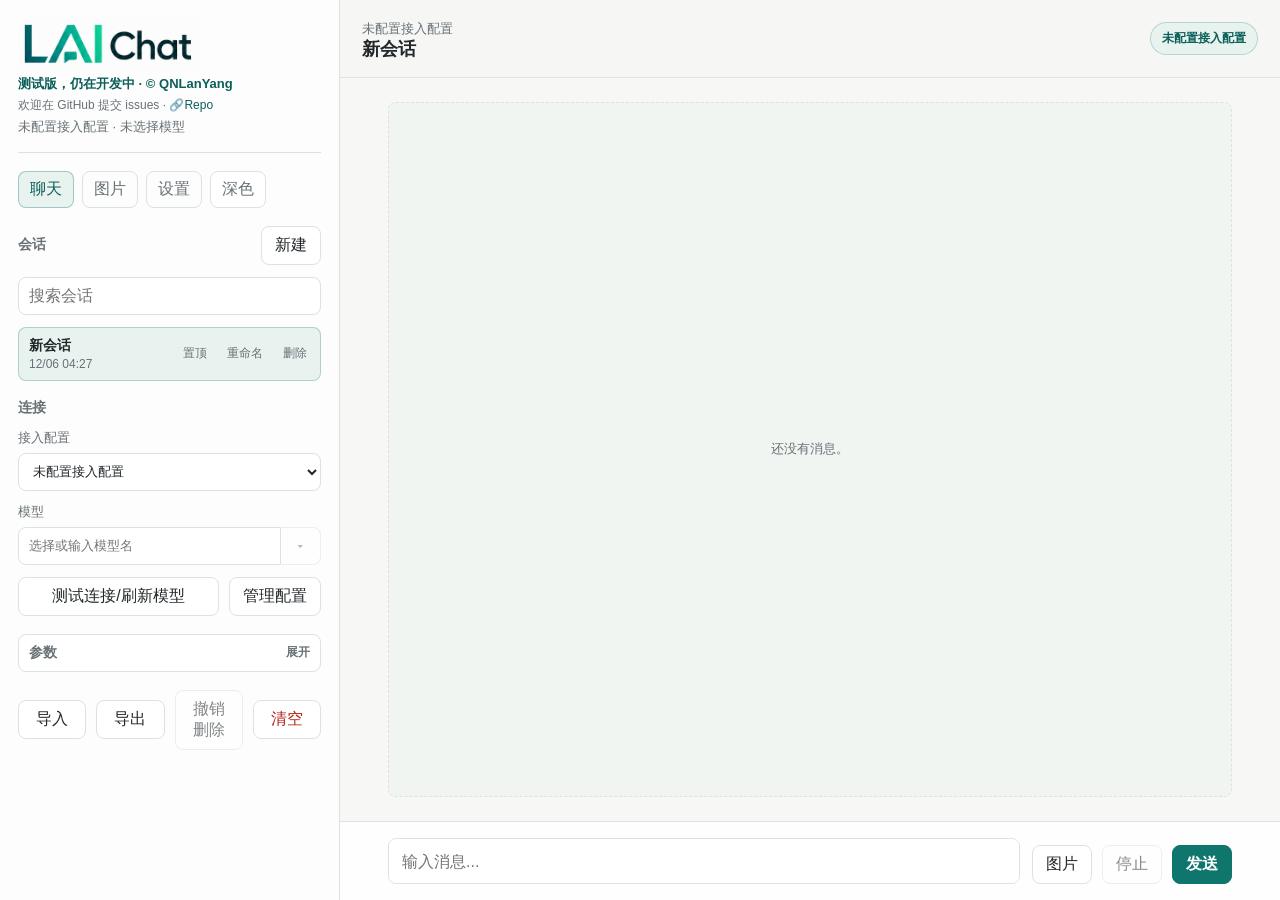
==== commit 305ef549: "Release 0.1.1-alpha.3 Split Provider access points from chat presets so API connection details, API " ====
--- a/index.html
+++ b/index.html
@@ -14,12 +14,15 @@
     <script src="vendor/purify.min.js" defer></script>
     <script src="vendor/marked.min.js" defer></script>
     <script src="markdown.js" defer></script>
+    <script src="storage-registry.js" defer></script>
     <script src="providers.js" defer></script>
     <script src="theme.js" defer></script>
     <script src="secrets.js" defer></script>
     <script src="presets.js" defer></script>
     <script src="media-store.js" defer></script>
     <script src="ui-utils.js" defer></script>
+    <script src="chat-adapters.js" defer></script>
+    <script src="capability-tester.js" defer></script>
     <script src="app.js" defer></script>
 </head>
 
@@ -58,8 +61,8 @@
             <section class="side-section settings">
                 <h2>连接</h2>
                 <label>
-                    <span>预设</span>
-                    <select id="chatPresetSelect"></select>
+                    <span>接入配置</span>
+                    <select id="providerPresetSelect"></select>
                 </label>
                 <label hidden>
                     <span>服务</span>
@@ -93,7 +96,7 @@
                 </label>
                 <div class="row-actions">
                     <button class="ghost-button" type="button" id="loadModelsButton">测试连接/刷新模型</button>
-                    <a class="ghost-button link-button" href="settings.html">管理预设</a>
+                    <a class="ghost-button link-button" href="settings.html">管理配置</a>
                 </div>
                 <div class="model-capability-panel" id="modelCapabilityPanel" hidden>
                     <div class="model-capability-head">
@@ -105,13 +108,20 @@
                 </div>
                 <div class="connection-feedback" id="connectionFeedback" aria-live="polite"></div>
                 <label hidden>
-                    <span>API Key（保存在当前预设）</span>
+                    <span>API Key（保存在接入配置）</span>
                     <input id="apiKeyInput" type="password" spellcheck="false" autocomplete="new-password" placeholder="本地服务通常留空">
                 </label>
             </section>
 
-            <section class="side-section settings">
-                <h2>参数</h2>
+            <details class="side-section settings parameters-section">
+                <summary>参数</summary>
+                <label>
+                    <span>聊天预设</span>
+                    <select id="chatPresetSelect"></select>
+                </label>
+                <div class="row-actions">
+                    <button class="ghost-button" type="button" id="saveChatPresetButton">保存当前预设</button>
+                </div>
                 <label>
                     <span>系统提示</span>
                     <textarea id="systemPromptInput" rows="4" placeholder="可选"></textarea>
@@ -123,7 +133,7 @@
                     </label>
                     <label>
                         <span>Max tokens</span>
-                        <input id="maxTokensInput" type="number" min="0" step="1" placeholder="0 = 自动">
+                        <input id="maxTokensInput" type="number" min="0" step="1" placeholder="0 = 不限制">
                     </label>
                     <label id="topPField">
                         <span>Top P</span>
@@ -169,12 +179,12 @@
                     <input id="streamCheckbox" type="checkbox">
                     <span>流式输出</span>
                 </label>
-                <label class="check-row" id="responseImageGenerationField" hidden>
-                    <input id="responseImageGenerationCheckbox" type="checkbox">
-                    <span>允许 Responses 调用图片生成</span>
-                </label>
                 <div class="context-meter" id="contextMeter" aria-live="polite"></div>
-            </section>
+            </details>
+            <label class="check-row" id="responseImageGenerationField" hidden>
+                <input id="responseImageGenerationCheckbox" type="checkbox">
+                <span>本对话允许 Responses 生图</span>
+            </label>
 
             <footer class="sidebar-footer">
                 <button class="ghost-button" type="button" id="importButton">导入</button>
--- a/styles.css
+++ b/styles.css
@@ -262,6 +262,42 @@
     gap: 12px;
 }
 
+.parameters-section > summary {
+    display: flex;
+    align-items: center;
+    justify-content: space-between;
+    min-height: 38px;
+    border: 1px solid var(--line);
+    border-radius: 8px;
+    background: var(--panel);
+    color: var(--muted);
+    cursor: pointer;
+    font-size: 14px;
+    font-weight: 700;
+    list-style: none;
+    padding: 8px 10px;
+}
+
+.parameters-section > summary::-webkit-details-marker {
+    display: none;
+}
+
+.parameters-section > summary::after {
+    content: "展开";
+    color: var(--muted);
+    font-size: 12px;
+    font-weight: 650;
+}
+
+.parameters-section[open] > summary::after {
+    content: "收起";
+}
+
+.parameters-section > summary:hover {
+    border-color: rgba(15, 118, 110, 0.34);
+    color: var(--accent-strong);
+}
+
 .section-head,
 .row-actions,
 .sidebar-footer,
@@ -1051,8 +1087,22 @@
     margin-top: 10px;
 }
 
+.message-images a {
+    display: inline-flex;
+    width: min(180px, 100%);
+    border-radius: 8px;
+    line-height: 0;
+    cursor: pointer;
+}
+
+.message-images a:focus-visible {
+    outline: 2px solid var(--accent);
+    outline-offset: 2px;
+}
+
 .message-images img {
-    width: min(180px, 100%);
+    display: block;
+    width: 100%;
     max-height: 180px;
     border: 1px solid var(--line);
     border-radius: 8px;
